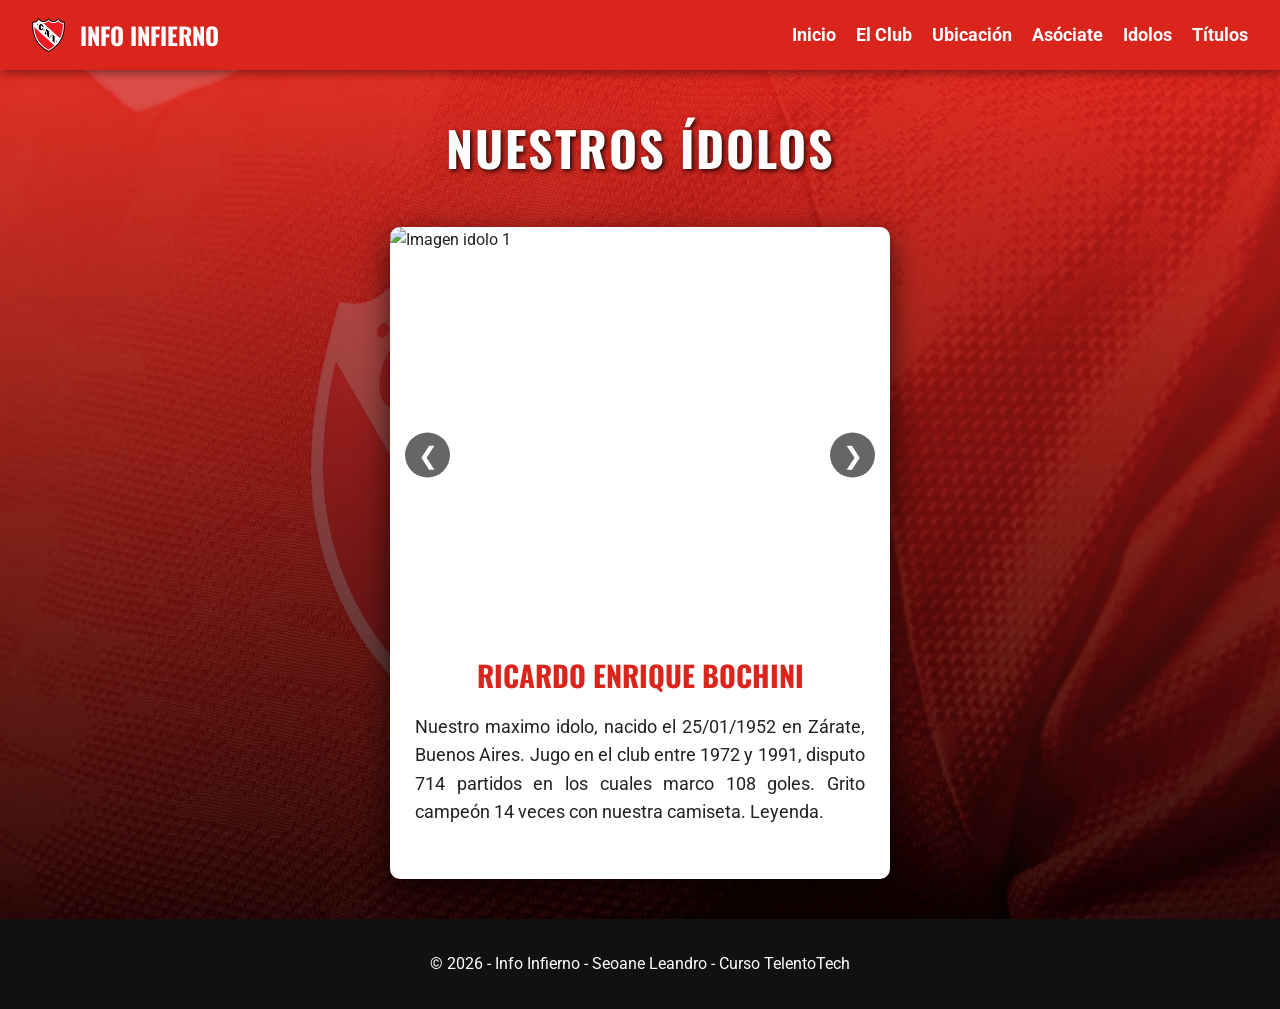
==== pages/idolos.html @ 3cdbafe5 "Primer commit - InfoInfierno (trabajo en progreso)" ====
<!DOCTYPE html>
<html lang="en">

<head>
    <meta charset="UTF-8">
    <meta name="viewport" content="width=device-width, initial-scale=1.0">
    <link rel="icon" href="img/icon.png" type="image/png" />
    <title>INFO INFIERNO: IDOLOS </title>

    <link
        href="https://fonts.googleapis.com/css2?family=Oswald:wght@400;700&family=Roboto:wght@300;400;700&display=swap"
        rel="stylesheet">

    <link rel="stylesheet" href="../css/styles.css">
</head>

<body>

    <header>
        <div class="logo-container">
            <img src="../img/icon.png" alt="escudo">
            <h2>Info Infierno</h2>
        </div>
        <nav>
            <ul>
                <li><a href="../index.html">Inicio</a></li>
                <li><a href="../index.html#informacion">El Club</a></li>
                <li><a href="../index.html#ubicacion">Ubicación</a></li>
                <li><a href="../index.html#asociate">Asóciate</a></li>
                <li><a href="idolos.html">Idolos</a></li>
                <li><a href="titulos.html">Títulos</a></li>
            </ul>
        </nav>
    </header>

    <main>
        <section class="idolos-seccion">
            <h2>Nuestros Ídolos</h2>

            <div class="carousel">
                <input type="radio" name="slider" id="item-1" checked>
                <input type="radio" name="slider" id="item-2">
                <input type="radio" name="slider" id="item-3">
                <input type="radio" name="slider" id="item-4">
                <input type="radio" name="slider" id="item-5">
                <input type="radio" name="slider" id="item-6">
                <input type="radio" name="slider" id="item-7">
                <input type="radio" name="slider" id="item-8">
                <input type="radio" name="slider" id="item-9">
                <input type="radio" name="slider" id="item-10">

                <div class="cards-container">
                    <div class="card">
                        <img src="img/idolo1.jpg" alt="Imagen idolo 1">
                        <div class="card-info">
                            <h3>Ricardo Enrique Bochini</h3>
                            <p>Nuestro maximo idolo, nacido el 25/01/1952 en Zárate, Buenos Aires. Jugo en el club entre
                                1972 y 1991, disputo 714 partidos en los cuales marco 108 goles. Grito campeón 14 veces
                                con nuestra camiseta.
                                Leyenda.
                            </p>
                        </div>
                    </div>
                    <div class="card">
                        <img src="img/idolo2.jpg" alt="Imagen idolo 2">
                        <div class="card-info">
                            <h3>Ricardo Elbio Pavoni</h3>
                            <p>El Chivo nacio en Montevideo, Uruguay el 8/7/1943.
                                Jugo en el club entre 1965 y 1976,
                                disputo 495 partidos y marco 63 goles, muchos de ellos de tiro libre con su potente
                                zurda. Alcanzo la gloria con Independiente en 12 ocasiones.</p>
                        </div>
                    </div>
                    <div class="card">
                        <img src="img/idolo3.jpg" alt="Imagen idolo 3">
                        <div class="card-info">
                            <h3>Daniel Bertoni</h3>
                            <p>Nacido el 14/03/1955 en Bahia Blanca, supo ser uno de los delanteros mas letales de
                                la historia del Rojo. Disputo 209 partidos, convirtiendo 87 goles entre 1972 y 1977. Fue
                                campeon con nuestra institucion en 8 oportunidades.</p>
                        </div>
                    </div>
                    <div class="card">
                        <img src="img/icon.png" alt="Imagen idolo 4">
                        <div class="card-info">
                            <h3>Nombre idolo 4</h3>
                            <p>Info idolo 4</p>
                        </div>
                    </div>
                    <div class="card">
                        <img src="img/icon.png" alt="Imagen idolo 5">
                        <div class="card-info">
                            <h3>Nombre idolo 5</h3>
                            <p>Info idolo 5</p>
                        </div>
                    </div>
                    <div class="card">
                        <img src="img/icon.png" alt="Imagen idolo 6">
                        <div class="card-info">
                            <h3>Nombre idolo 6</h3>
                            <p>Info idolo 6</p>
                        </div>
                    </div>
                    <div class="card">
                        <img src="img/icon.png" alt="Imagen idolo 7">
                        <div class="card-info">
                            <h3>Nombre idolo 7</h3>
                            <p>Info idolo 7</p>
                        </div>
                    </div>
                    <div class="card">
                        <img src="img/icon.png" alt="Imagen idolo 8">
                        <div class="card-info">
                            <h3>Nombre idolo 8</h3>
                            <p>Info idolo 8</p>
                        </div>
                    </div>
                    <div class="card">
                        <img src="img/icon.png" alt="Imagen idolo 9">
                        <div class="card-info">
                            <h3>Nombre idolo 9</h3>
                            <p>Info idolo 9</p>
                        </div>
                    </div>
                    <div class="card">
                        <img src="img/icon.png" alt="Imagen idolo 10">
                        <div class="card-info">
                            <h3>Nombre idolo 10</h3>
                            <p>Info idolo 10</p>
                        </div>
                    </div>
                </div>

                <div class="arrows">
                    <label for="item-10" class="arrow prev arrow-1">&#10094;</label>
                    <label for="item-2" class="arrow next arrow-1">&#10095;</label>

                    <label for="item-1" class="arrow prev arrow-2">&#10094;</label>
                    <label for="item-3" class="arrow next arrow-2">&#10095;</label>

                    <label for="item-2" class="arrow prev arrow-3">&#10094;</label>
                    <label for="item-4" class="arrow next arrow-3">&#10095;</label>

                    <label for="item-3" class="arrow prev arrow-4">&#10094;</label>
                    <label for="item-5" class="arrow next arrow-4">&#10095;</label>

                    <label for="item-4" class="arrow prev arrow-5">&#10094;</label>
                    <label for="item-6" class="arrow next arrow-5">&#10095;</label>

                    <label for="item-5" class="arrow prev arrow-6">&#10094;</label>
                    <label for="item-7" class="arrow next arrow-6">&#10095;</label>

                    <label for="item-6" class="arrow prev arrow-7">&#10094;</label>
                    <label for="item-8" class="arrow next arrow-7">&#10095;</label>

                    <label for="item-7" class="arrow prev arrow-8">&#10094;</label>
                    <label for="item-9" class="arrow next arrow-8">&#10095;</label>

                    <label for="item-8" class="arrow prev arrow-9">&#10094;</label>
                    <label for="item-10" class="arrow next arrow-9">&#10095;</label>

                    <label for="item-9" class="arrow prev arrow-10">&#10094;</label>
                    <label for="item-1" class="arrow next arrow-10">&#10095;</label>
                </div>
            </div>
        </section>
    </main>

    <footer>
        <p>&copy; 2026 - Info Infierno - Seoane Leandro - Curso TelentoTech</p>
    </footer>

</body>

</html>
---- css/styles.css ----
:root {
    --rojo-cai: #da251d;
    --rojo-oscuro: #b31b15;
    --blanco: #ffffff;
    --negro-suave: #222222;
    --gris-fondo: #f4f4f4;
}

* {
    margin: 0;
    padding: 0;
    box-sizing: border-box;
}

body {
    font-family: 'Roboto', sans-serif;
    background-color: var(--gris-fondo);
    color: var(--negro-suave);
    line-height: 1.6;
}

h1,
h2,
h3 {
    font-family: 'Oswald', sans-serif;
    text-transform: uppercase;
}

header {
    background-color: var(--rojo-cai);
    color: var(--blanco);
    position: sticky;
    top: 0;
    z-index: 1000;
    display: flex;
    justify-content: space-between;
    align-items: center;
    padding: 1rem 2rem;
    box-shadow: 0 2px 10px rgba(0, 0, 0, 0.5);
}

nav ul {
    display: flex;
    list-style: none;
    flex-wrap: wrap;
}

nav ul li {
    margin-left: 20px;
}

nav ul li a {
    color: var(--blanco);
    text-decoration: none;
    font-weight: 700;
    font-size: 1.1rem;
    transition: color 0.3s;
}

nav ul li a:hover {
    color: #ffcccc;
}

.logo-container {
    display: flex;
    align-items: center;
    gap: 15px;
}

.logo-container img {
    width: 5%;
    height: 5%;
    object-fit: fill;
}

.portada-seccion {
    background: linear-gradient(rgba(218, 37, 29, 0.8), rgba(0, 0, 0, 0.8)),
        url('../img/lda2.png') center/cover no-repeat;
    height: 70vh;
    display: flex;
    flex-direction: column;
    justify-content: center;
    align-items: center;
    text-align: center;
    color: var(--blanco);
    padding: 20px;
}

.portada-seccion h1 {
    font-size: 4rem;
    margin-bottom: 10px;
    letter-spacing: 2px;
}

.portada-seccion p {
    font-size: 1.5rem;
    font-weight: 300;
}

.info-seccion {
    padding: 4rem 2rem;
    background-color: var(--blanco);
}

.info-seccion h2 {
    text-align: center;
    font-size: 2.5rem;
    margin-bottom: 2rem;
    color: var(--rojo-cai);
}

.grid-info {
    display: grid;
    grid-template-columns: 2fr 1fr 1fr;
    gap: 20px;
    max-width: 1200px;
    margin: 0 auto;
    align-items: center;
}

.texto-club p {
    margin-bottom: 15px;
    font-size: 1.1rem;
    text-align: justify;
}

figure img {
    width: 100%;
    height: 250px;
    object-fit: cover;
    border-radius: 5px;
    box-shadow: 0 4px 8px rgba(0, 0, 0, 0.2);
}

figcaption {
    text-align: center;
    font-size: 0.9rem;
    color: #666;
    margin-top: 8px;
    font-style: italic;
}

.mapas-seccion {
    padding: 4rem 2rem;
    text-align: center;
}

.mapas-seccion h2 {
    font-size: 2.5rem;
    margin-bottom: 2rem;
    color: var(--rojo-cai);
}

.flex-mapas {
    display: flex;
    justify-content: center;
    gap: 30px;
    max-width: 1200px;
    margin: 0 auto;
}

.mapa-item {
    flex: 1;
    background-color: var(--blanco);
    padding: 15px;
    border-radius: 8px;
    box-shadow: 0 4px 8px rgba(0, 0, 0, 0.1);
}

.mapa-item h3 {
    margin-bottom: 5px;
    color: var(--negro-suave);
}

.mapa-item p {
    margin-bottom: 15px;
    font-weight: bold;
    color: var(--rojo-cai);
}

.contacto-seccion {
    background-color: var(--negro-suave);
    color: var(--blanco);
    padding: 4rem 2rem;
}

.contacto-seccion h2 {
    text-align: center;
    font-size: 2.5rem;
    margin-bottom: 1rem;
}

.contacto-info {
    text-align: center;
    margin-bottom: 2rem;
    font-size: 1.1rem;
}

.formulario {
    display: flex;
    flex-direction: column;
    max-width: 600px;
    margin: 0 auto;
    background: var(--blanco);
    color: var(--negro-suave);
    padding: 2.5rem;
    border-radius: 8px;
}

.campo-form {
    display: flex;
    flex-direction: column;
    margin-bottom: 1.5rem;
}

.campo-form label {
    margin-bottom: 8px;
    font-weight: 700;
}

.campo-form input,
.campo-form textarea {
    padding: 12px;
    border: 2px solid #ddd;
    border-radius: 4px;
    font-family: 'Roboto', sans-serif;
    font-size: 1rem;
}

.campo-form input:focus,
.campo-form textarea:focus {
    outline: none;
    border-color: var(--rojo-cai);
}

button {
    background-color: var(--rojo-cai);
    color: var(--blanco);
    border: none;
    padding: 15px;
    font-size: 1.2rem;
    font-family: 'Oswald', sans-serif;
    text-transform: uppercase;
    border-radius: 4px;
    cursor: pointer;
    transition: background-color 0.3s;
}

button:hover {
    background-color: var(--rojo-oscuro);
}

footer {
    text-align: center;
    padding: 2rem;
    background-color: #111;
    color: var(--blanco);
}

.idolos-seccion {
    background: linear-gradient(rgba(218, 37, 29, 0.8), rgba(0, 0, 0, 0.8)), url('../img/camiseta.jpg') center/cover no-repeat;
    min-height: 90vh;
    display: flex;
    flex-direction: column;
    align-items: center;
    justify-content: center;
    padding: 40px 20px;
}

.idolos-seccion h2 {
    color: var(--blanco);
    font-size: 3rem;
    margin-bottom: 40px;
    letter-spacing: 2px;
    text-shadow: 2px 2px 4px rgba(0, 0, 0, 0.8);
    text-align: center;
}

.carousel {
    position: relative;
    width: 100%;
    max-width: 500px;
    overflow: hidden;
    border-radius: 10px;
    box-shadow: 0 10px 30px rgba(0, 0, 0, 0.7);
    background: var(--blanco);
}

.carousel input[type="radio"] {
    display: none;
}

.cards-container {
    display: flex;
    width: 1000%;
    transition: transform 0.6s ease-in-out;
}

.card {
    width: 10%;
    display: flex;
    flex-direction: column;
}

.card img {
    width: 100%;
    height: 400px;
    object-fit: fill;
}

.card-info {
    padding: 25px;
    text-align: center;
    background: var(--blanco);
    color: var(--negro-suave);
    min-height: 200px;
}

.card-info h3 {
    color: var(--rojo-cai);
    font-size: 1.8rem;
    margin-bottom: 15px;
}

.card-info p {
    font-size: 1.1rem;
    text-align: justify;
}

.arrows .arrow {
    position: absolute;
    top: 35%;
    transform: translateY(-50%);
    background: rgba(0, 0, 0, 0.6);
    color: var(--blanco);
    width: 45px;
    height: 45px;
    display: none;
    align-items: center;
    justify-content: center;
    border-radius: 50%;
    cursor: pointer;
    font-size: 1.5rem;
    transition: background 0.3s;
    z-index: 10;
}

.arrows .arrow:hover {
    background: var(--rojo-cai);
}

.arrows .prev {
    left: 15px;
}

.arrows .next {
    right: 15px;
}


#item-2:checked~.cards-container {
    transform: translateX(-10%);
}

#item-3:checked~.cards-container {
    transform: translateX(-20%);
}

#item-4:checked~.cards-container {
    transform: translateX(-30%);
}

#item-5:checked~.cards-container {
    transform: translateX(-40%);
}

#item-6:checked~.cards-container {
    transform: translateX(-50%);
}

#item-7:checked~.cards-container {
    transform: translateX(-60%);
}

#item-8:checked~.cards-container {
    transform: translateX(-70%);
}

#item-9:checked~.cards-container {
    transform: translateX(-80%);
}

#item-10:checked~.cards-container {
    transform: translateX(-90%);
}

#item-1:checked~.arrows .arrow-1 {
    display: flex;
}

#item-2:checked~.arrows .arrow-2 {
    display: flex;
}

#item-3:checked~.arrows .arrow-3 {
    display: flex;
}

#item-4:checked~.arrows .arrow-4 {
    display: flex;
}

#item-5:checked~.arrows .arrow-5 {
    display: flex;
}

#item-6:checked~.arrows .arrow-6 {
    display: flex;
}

#item-7:checked~.arrows .arrow-7 {
    display: flex;
}

#item-8:checked~.arrows .arrow-8 {
    display: flex;
}

#item-9:checked~.arrows .arrow-9 {
    display: flex;
}

#item-10:checked~.arrows .arrow-10 {
    display: flex;
}


@media (max-width: 900px) {
    .grid-info {
        grid-template-columns: 1fr;
    }

    .flex-mapas {
        flex-direction: column;
    }
}

@media (max-width: 768px) {
    header {
        flex-direction: column;
        text-align: center;
    }

    nav ul {
        margin-top: 15px;
        justify-content: center;
    }

    nav ul li {
        margin: 5px 10px;
    }

    .portada-seccion h1 {
        font-size: 2.5rem;
    }
}

@media (max-width: 600px) {
    .idolos-seccion h2 {
        font-size: 2.2rem;
    }

    .card img {
        height: 280px;
    }

    .card-info {
        padding: 20px;
        min-height: auto;
    }

    .arrows .arrow {
        top: 30%;
        width: 35px;
        height: 35px;
        font-size: 1.2rem;
    }
}
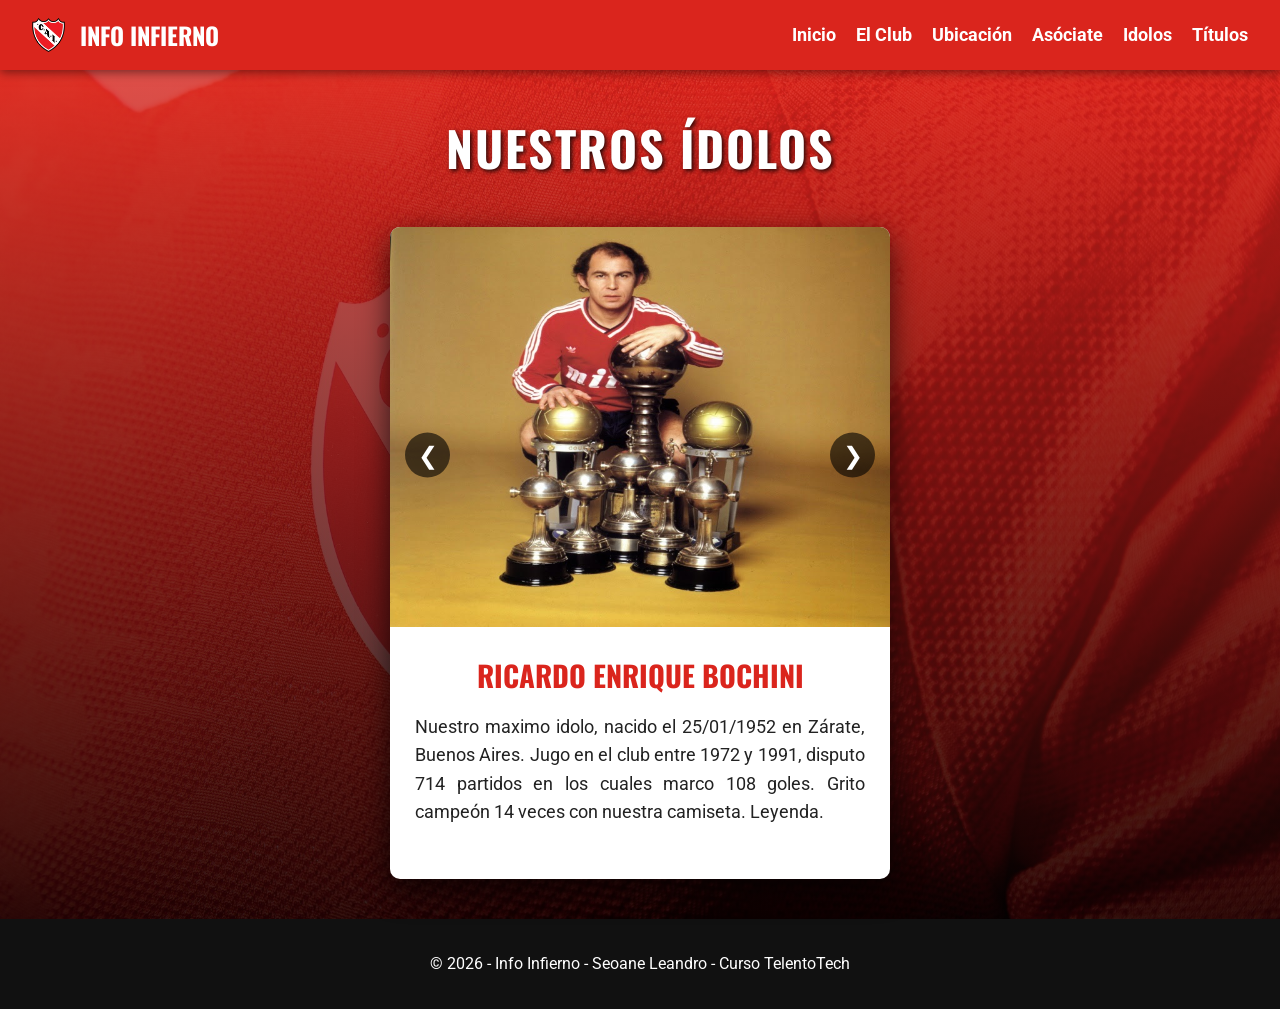
==== commit 22ead11c: "Arregle las url de las imagenes de la pagina de idolos" ====
--- a/pages/idolos.html
+++ b/pages/idolos.html
@@ -51,7 +51,7 @@
 
                 <div class="cards-container">
                     <div class="card">
-                        <img src="img/idolo1.jpg" alt="Imagen idolo 1">
+                        <img src="../img/idolo1.jpg" alt="Imagen idolo 1">
                         <div class="card-info">
                             <h3>Ricardo Enrique Bochini</h3>
                             <p>Nuestro maximo idolo, nacido el 25/01/1952 en Zárate, Buenos Aires. Jugo en el club entre
@@ -62,7 +62,7 @@
                         </div>
                     </div>
                     <div class="card">
-                        <img src="img/idolo2.jpg" alt="Imagen idolo 2">
+                        <img src="../img/idolo2.jpg" alt="Imagen idolo 2">
                         <div class="card-info">
                             <h3>Ricardo Elbio Pavoni</h3>
                             <p>El Chivo nacio en Montevideo, Uruguay el 8/7/1943.
@@ -72,7 +72,7 @@
                         </div>
                     </div>
                     <div class="card">
-                        <img src="img/idolo3.jpg" alt="Imagen idolo 3">
+                        <img src="../img/idolo3.jpg" alt="Imagen idolo 3">
                         <div class="card-info">
                             <h3>Daniel Bertoni</h3>
                             <p>Nacido el 14/03/1955 en Bahia Blanca, supo ser uno de los delanteros mas letales de
@@ -81,49 +81,49 @@
                         </div>
                     </div>
                     <div class="card">
-                        <img src="img/icon.png" alt="Imagen idolo 4">
+                        <img src="../img/icon.png" alt="Imagen idolo 4">
                         <div class="card-info">
                             <h3>Nombre idolo 4</h3>
                             <p>Info idolo 4</p>
                         </div>
                     </div>
                     <div class="card">
-                        <img src="img/icon.png" alt="Imagen idolo 5">
+                        <img src="../img/icon.png" alt="Imagen idolo 5">
                         <div class="card-info">
                             <h3>Nombre idolo 5</h3>
                             <p>Info idolo 5</p>
                         </div>
                     </div>
                     <div class="card">
-                        <img src="img/icon.png" alt="Imagen idolo 6">
+                        <img src="../img/icon.png" alt="Imagen idolo 6">
                         <div class="card-info">
                             <h3>Nombre idolo 6</h3>
                             <p>Info idolo 6</p>
                         </div>
                     </div>
                     <div class="card">
-                        <img src="img/icon.png" alt="Imagen idolo 7">
+                        <img src="../img/icon.png" alt="Imagen idolo 7">
                         <div class="card-info">
                             <h3>Nombre idolo 7</h3>
                             <p>Info idolo 7</p>
                         </div>
                     </div>
                     <div class="card">
-                        <img src="img/icon.png" alt="Imagen idolo 8">
+                        <img src="../img/icon.png" alt="Imagen idolo 8">
                         <div class="card-info">
                             <h3>Nombre idolo 8</h3>
                             <p>Info idolo 8</p>
                         </div>
                     </div>
                     <div class="card">
-                        <img src="img/icon.png" alt="Imagen idolo 9">
+                        <img src="../img/icon.png" alt="Imagen idolo 9">
                         <div class="card-info">
                             <h3>Nombre idolo 9</h3>
                             <p>Info idolo 9</p>
                         </div>
                     </div>
                     <div class="card">
-                        <img src="img/icon.png" alt="Imagen idolo 10">
+                        <img src="../img/icon.png" alt="Imagen idolo 10">
                         <div class="card-info">
                             <h3>Nombre idolo 10</h3>
                             <p>Info idolo 10</p>
